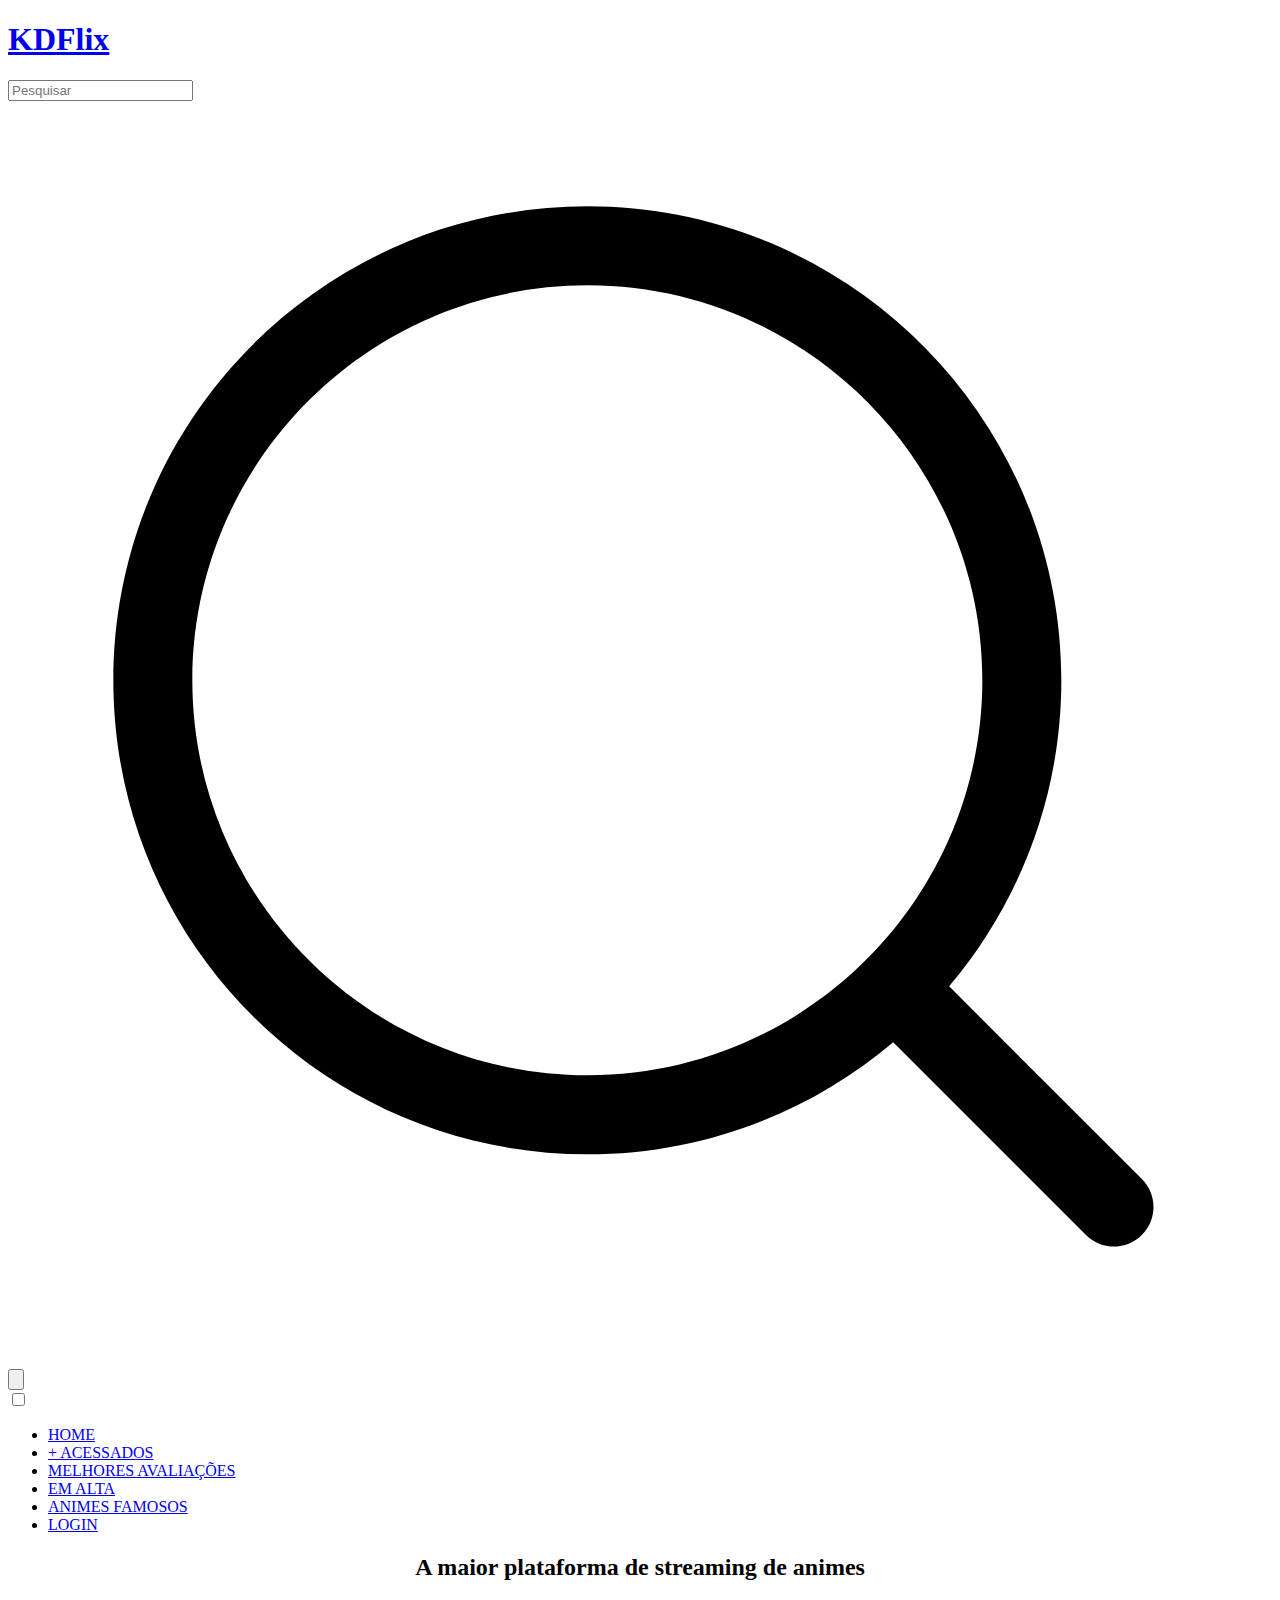
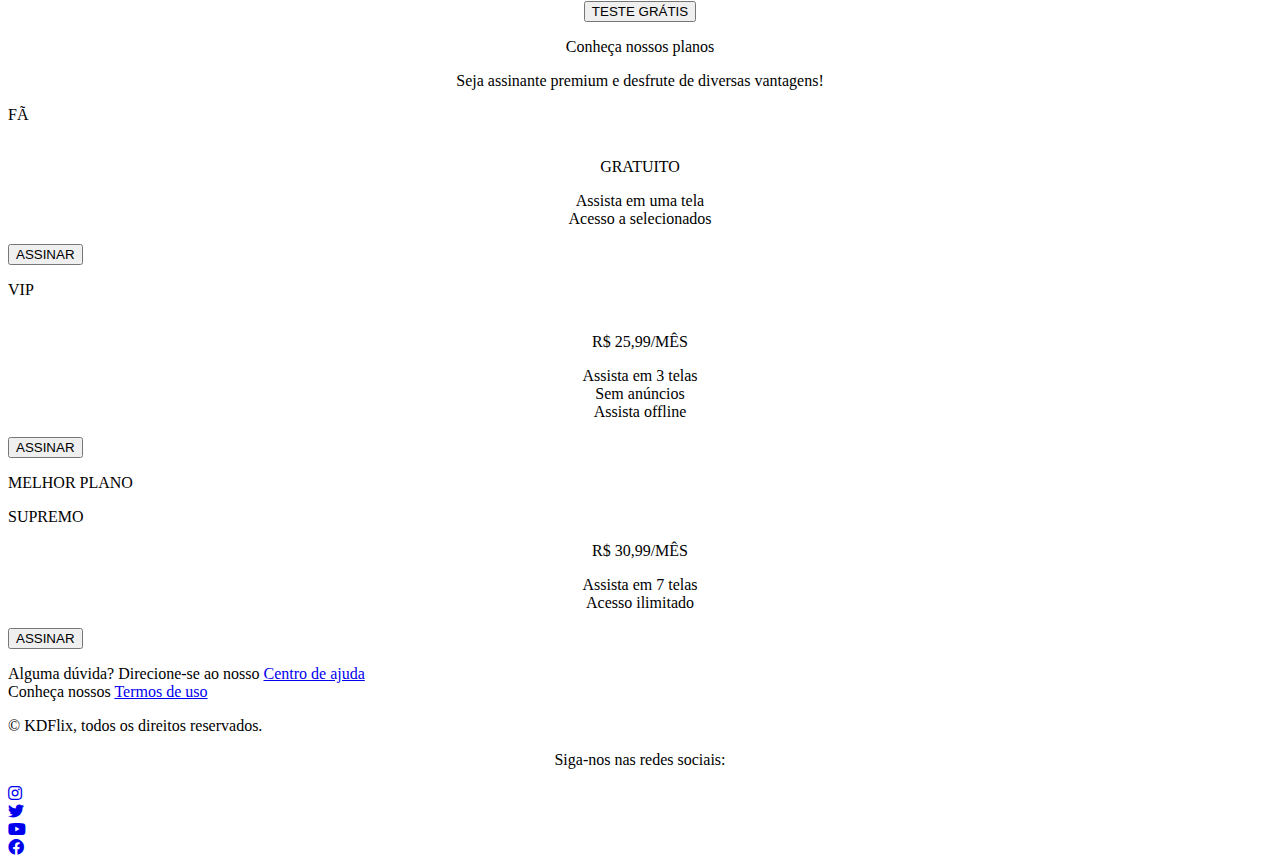
==== index.html @ 0beda807 "Add files via upload" ====
<!DOCTYPE html>
<html lang="pt-BR">
  <head>
    <meta charset="UTF-8" />
    <meta name="viewport" content="width=device-width, initial-scale=1.0" />
    <title>KDFlix</title>
    <link rel="shortcut icon" href="imgs/logotab.png" type="image/x-icon" />
    <link rel="stylesheet" href="styles/style.css" media="all" />
    <link rel="stylesheet" href="styles/media-query.css" />
    <link rel="stylesheet" href="https://cdnjs.cloudflare.com/ajax/libs/font-awesome/6.0.0-beta3/css/all.min.css">
  </head>
  <body>
    <section class="content-pr">
    <header>
      <a href="index.html"><h1 class="logo">KDFlix</h1></a>
      <form class="form">
        <label for="search">
            <input class="input" type="text" required="" placeholder="Pesquisar" id="search">
            <div class="fancy-bg"></div>
            <div class="search">
                <svg viewBox="0 0 24 24" aria-hidden="true" class="r-14j79pv r-4qtqp9 r-yyyyoo r-1xvli5t r-dnmrzs r-4wgw6l r-f727ji r-bnwqim r-1plcrui r-lrvibr">
                    <g>
                        <path d="M21.53 20.47l-3.66-3.66C19.195 15.24 20 13.214 20 11c0-4.97-4.03-9-9-9s-9 4.03-9 9 4.03 9 9 9c2.215 0 4.24-.804 5.808-2.13l3.66 3.66c.147.146.34.22.53.22s.385-.073.53-.22c.295-.293.295-.767.002-1.06zM3.5 11c0-4.135 3.365-7.5 7.5-7.5s7.5 3.365 7.5 7.5-3.365 7.5-7.5 7.5-7.5-3.365-7.5-7.5z"></path>
                    </g>
                </svg>
            </div>
            <button class="close-btn" type="reset">
                <svg xmlns="http://www.w3.org/2000/svg" class="h-5 w-5" viewBox="0 0 20 20" fill="currentColor">
                    <path fill-rule="evenodd" d="M4.293 4.293a1 1 0 011.414 0L10 8.586l4.293-4.293a1 1 0 111.414 1.414L11.414 10l4.293 4.293a1 1 0 01-1.414 1.414L10 11.414l-4.293 4.293a1 1 0 01-1.414-1.414L8.586 10 4.293 5.707a1 1 0 010-1.414z" clip-rule="evenodd"></path>
                </svg>
            </button>
        </label>
    </form>
      <input type="checkbox" id="menu-toggle" class="menu-toggle">
      <label for="menu-toggle" class="burger">
        <span></span>
        <span></span>
        <span></span>
      </label>
      <nav class="menu">
        <ul>
          <li><a href="index.html">HOME</a></li>
          <li><a href="explorar.html">+ ACESSADOS</a></li>
          <li><a href="explorar.html">MELHORES AVALIAÇÕES</a></li>
          <li><a href="explorar.html">EM ALTA</a></li>
          <li><a href="explorar.html">ANIMES FAMOSOS</a></li>
          <li><a href="login.html">LOGIN</a></li>
        </ul>
      </nav>
    </header>

    <div class="content-pr2 content-hidden">
      <div class="content-pr-txt-btn">
        <center>
          <h2>A maior plataforma de streaming de animes</h2>
          <a href="login.html"><button class="btn" id="assineja">TESTE GRÁTIS</button></a>
      </center>
        </div>
    </div>
    </section>
    <section class="planos">
      <div class="texto-cseja">
        <center>
        <p id="conheca">Conheça nossos planos</p>
         <p id="txt-seja">Seja assinante premium e desfrute de diversas vantagens!</p>
        </center>
        </div>
        <div class="paineis">
          <div class="painel">
              <div class="container">
              <div class="painel-tipo"><p>FÃ</p></div>
              
              <center><p class="valor-plano"><br>GRATUITO</p>
              <p class="txt-infos">Assista em uma tela <br>
                  Acesso a selecionados</p></center>
          </div>
              <div class="assinar-plano-div">
          <a href="login.html"><button class="assinar-plano">ASSINAR</button></a>
              </div>
          </div>
  
          <div class="painel">
              <div class="container">
              <div class="painel-tipo"><p>VIP</p></div>
              <center>
              <p class="valor-plano"><br>R$ 25,99/MÊS</p>
              <p class="txt-infos">Assista em 3 telas <br>
                  Sem anúncios <br>Assista offline</p></center>
          </div>
              <div class="assinar-plano-div">
          <a href="login.html"><button class="assinar-plano">ASSINAR</button></a>
              </div>
          </div>
  
          <div class="painel-melhor">
              <div class="retang-melhor">
                  <p id="txtsup">MELHOR PLANO</p>
              </div>
              <div class="container">
              <div class="painel-tipo-sup"><p id="txtsup2">SUPREMO</p></div>
            <center>
              <p class="valor-plano" id="txtsupinfo">R$ 30,99/MÊS</p>
              <p class="txt-infos" id="txtsupinfo">Assista em 7 telas <br>
                  Acesso ilimitado</p></center>
          </div>
              <div class="assinar-plano-div">
          <a href="login.html"><button class="assinar-plano">ASSINAR</button></a>
              </div>
          </div>
          
      </div>
  </div>
  <div class="suporte">
    <p class="txt-suporte">Alguma dúvida? Direcione-se ao nosso <a href="Chelp.html">Centro de ajuda</a><br>Conheça nossos <a href="TUso.html">Termos de uso</a></p>
</div>
    </section>
    <footer>
      <p class="copyright">© KDFlix, todos os direitos reservados.</p>
      <center><p>Siga-nos nas redes sociais:</p></center>
      <div class="redes" >
        <a href="https://instagram.com">
      <div class="icon"id="ig">
        <i class="fab fa-instagram"></i>
      </div></a>
      <a href="https://twitter.com">
      <div class="icon" id="tt">
        <i class="fab fa-twitter"></i>
      </div></a>
      <a href="https://youtube.com">
      <div class="icon" id="yt">
        <i class="fab fa-youtube"></i>
      </div></a>
      <a href="https://facebook.com">
      <div class="icon" id="fb">
        <i class="fab fa-facebook"></i>
      </div></a>
    </div>
  </footer>
  <script src="script.js"></script>
  </body>
</html>
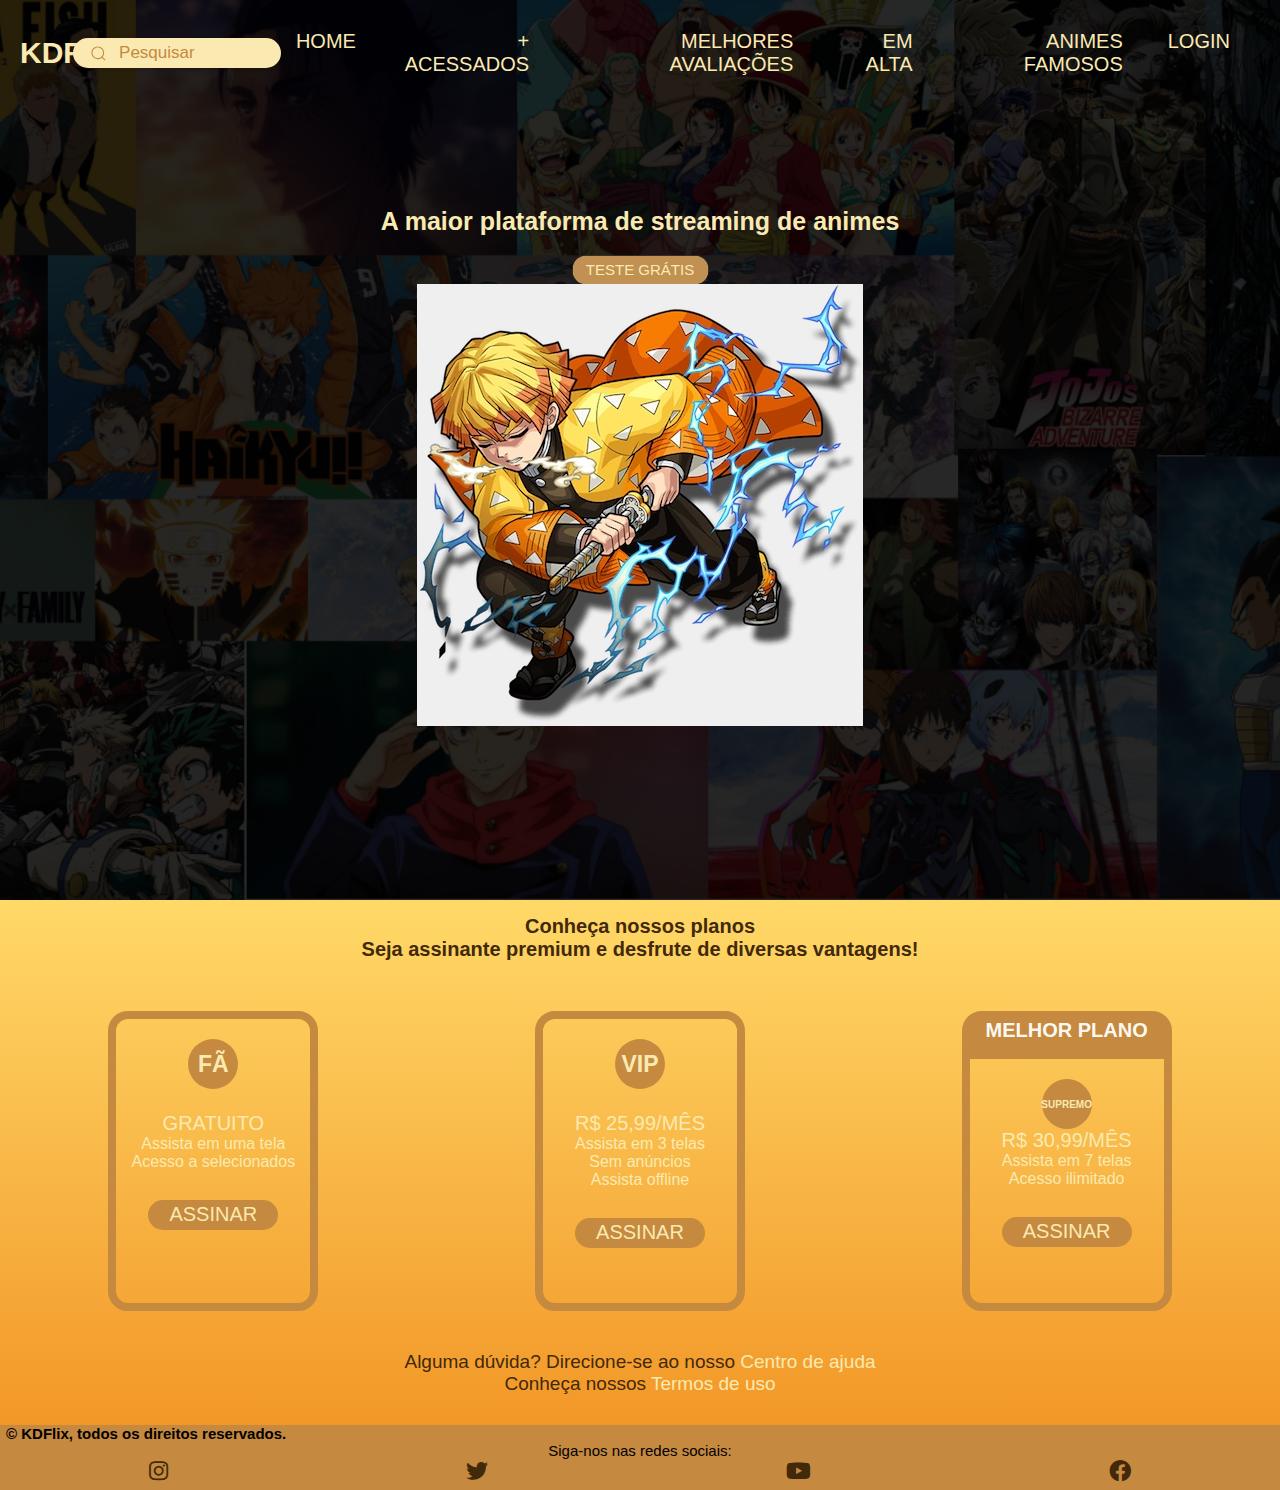
==== commit e7a8dced: "Update index.html" ====
--- a/index.html
+++ b/index.html
@@ -56,6 +56,7 @@
           <a href="login.html"><button class="btn" id="assineja">TESTE GRÁTIS</button></a>
       </center>
         </div>
+        <div class="img-zenitsu"><button class="btn-zenitsu"><img id="img-zenitsu" src="imgs/zenitsu.png" alt=""></button></div>
     </div>
     </section>
     <section class="planos">
--- a/styles/style.css
+++ b/styles/style.css
@@ -0,0 +1,475 @@
+@import url('https://fonts.cdnfonts.com/css/luna-sans');
+
+* {
+    margin: 0;
+    padding: 0;
+    font-size: 100%;
+    border: none;
+    outline: none;
+    font-family: 'Luna Sans', sans-serif;
+    box-sizing: border-box;
+}
+
+header{
+    background: transparent;
+}
+
+/*conteúdo com fundo de anime, texto e botao de assinar*/
+.content-pr{
+    width: 100%;
+    height: 100vh;
+    background-image: url("../imgs/backgroundmobile.png");
+    background-repeat: no-repeat;
+    background-size: cover;
+    background-position: center;
+}
+
+.content-pr2{
+    display: flex;
+    flex-direction: column;
+    justify-content: center;
+    align-items: center;
+    height: 60vh;
+}
+
+.content-pr-txt-btn h2{
+    margin-bottom: 20px;
+}
+
+.content-pr-txt-btn button{
+    margin-top: 10px;
+}
+
+.btn{
+    border: none;
+    background-color: #C19053;
+    color: #FAEAB1;
+    text-align: center;
+    text-decoration: none;
+    font-size: 15px;
+    border-radius: 10px;
+    width: 135px;
+    height: 29px;
+    transform: all 2s esase;
+    transition-duration: .3s;
+    box-shadow: 0px 0px 1px;
+
+}
+
+.btn:hover{
+  transform: translateY(-10px);
+  box-shadow: 0px 7px 1px #42290a;
+  border: 1px solid #42290a;
+}
+
+button:active {
+    transform: translateY(10px);
+    box-shadow: 0px 0px 1px;
+  }
+
+  .content-pr h2 {
+    text-align: center;
+    color: #FAEAB1;
+    font-size: 23px;
+    margin-left: 5px;
+    margin-right: 5px;
+}
+
+.planos{
+    height: auto;
+    padding-bottom: 30px;
+    background: linear-gradient(to bottom, #ffd968, #F29727 );
+    background-size: cover;
+}
+
+.texto-cseja{
+    padding-top: 15px;
+    color: #42290a;
+    font-weight: 580;
+}
+
+.paineis{
+    padding-top: 50px;
+}
+
+.painel{
+margin-bottom: 40px;
+margin-left: auto;
+margin-right: auto;
+width: 210px;
+height: 300px;
+border: solid 8px #C58940;
+border-radius: 20px;
+display: flex;
+flex-direction: column;
+align-items: center;
+color: #42290a;
+}
+
+.painel-tipo{
+    margin-left: auto;
+    margin-right: auto;
+    width: 50px;
+    height: 50px;
+    border-radius: 50px;
+    margin-top: 20px;
+    background-color: #C58940;
+    display: flex;
+    align-items: center;
+    justify-content: center;
+    text-align: center;
+    font-size: 23px;
+    font-weight: bold;
+    color: #FAEAB1;
+}
+
+.painel-tipo-sup{
+    margin-left: auto;
+    margin-right: auto;
+    width: 50px;
+    height: 50px;
+    border-radius: 50px;
+    margin-top: 20px;
+    border: solid 1px #C58940;
+    background-color: #C58940;
+    display: flex;
+    align-items: center;
+    justify-content: center;
+    text-align: center;
+    font-size: 10px;
+    font-weight: bold;
+    color: #FAEAB1;
+}
+
+.painel-melhor{
+    margin-bottom: 40px;
+    margin-left: auto;
+    margin-right: auto;
+    width: 210px;
+    height: 300px;
+    border: solid 8px #C58940;
+    border-radius: 20px;
+    display: flex;
+    flex-direction: column;
+    align-items: center;
+}
+
+.retang-melhor{
+    width: 200px;
+    height: 40px;
+    background-color: #C58940;
+    text-align: center;
+    font-weight: 800;
+    font-size: 20px;
+    color: #FAF8F1;
+}
+
+.valor-plano{
+    font-size: 20px;
+    color: #FAEAB1;
+}
+
+.txt-infos{
+    color: #FAEAB1;
+}
+
+
+.assinar-plano{
+    padding: 15px 30px;
+    border: none;
+    background-color: #C58940;
+    color: #FAEAB1;
+    text-align: center;
+    text-decoration: none;
+    font-size: 20px;
+    border-radius: 18px;
+    width: 130px;
+    height: 26px;
+    margin-top: 8%;
+    display: flex;
+    align-items: center;
+    justify-content: center;
+    margin-top: 22%;
+}
+
+.assinar-plano:hover{
+    transform: translateY(-10px);
+    box-shadow: 0px 7px 1px #42290a;
+    border: 1px solid #42290a;
+  }
+
+  .txt-suporte{
+    font-size: 18px;
+    color: #42290a;
+    text-align: center;
+}
+
+.suporte a{
+    color: #FAEAB1;
+}
+
+.suporte{
+    margin-bottom: auto;
+}
+  
+
+
+/*
+.content-pr-txt-btn{
+    display: flex;
+    flex-direction: column;
+    justify-content: center;
+    height: 100vh;
+    align-items: center;
+}*/
+
+
+a {
+    text-decoration: none;
+}
+
+
+  
+  .logo {
+    color: #FAEAB1;
+    margin-right: 20px; /* Adicione espaço à direita da logo */
+    font-size: 24px;
+  }
+  
+  .menu-toggle {
+    display: none;
+  }
+  
+  .burger {
+    cursor: pointer;
+    display: block;
+    width: 30px;
+    height: 25px;
+    position: relative;
+  }
+  
+  .burger span {
+    display: block;
+    position: absolute;
+    height: 3px;
+    width: 100%;
+    background: #FAEAB1;
+    border-radius: 9px;
+    opacity: 1;
+    left: 0;
+    transition: .25s ease-in-out;
+  }
+  
+  .burger span:nth-of-type(1) {
+    top: 0px;
+    transform-origin: left center;
+  }
+  
+  .burger span:nth-of-type(2) {
+    top: 50%;
+    transform: translateY(-50%);
+    transform-origin: left center;
+  }
+  
+  .burger span:nth-of-type(3) {
+    top: 100%;
+    transform-origin: left center;
+    transform: translateY(-100%);
+  }
+  
+  
+
+  .menu li a{
+    color: #FAEAB1;
+  }
+  
+  .menu a {
+    color: #ffffff;
+    text-decoration: none;
+  }
+  .menu li a:hover {
+    border: 2px solid #FAEAB1;
+}
+  
+  /* Mostrar o menu ao clicar no botão "hambúrguer" */
+  .menu-toggle:checked + .burger span:nth-of-type(1) {
+    top: 50%;
+    transform: rotate(45deg);
+  }
+  
+  .menu-toggle:checked + .burger span:nth-of-type(2) {
+    opacity: 0;
+  }
+  
+  .menu-toggle:checked + .burger span:nth-of-type(3) {
+    top: 50%;
+    transform: rotate(-45deg);
+  }
+  
+  /* Exibir o menu quando o botão "hambúrguer" estiver marcado */
+  .menu-toggle:checked ~ .menu {
+    display: block;
+  }
+
+  .menu-toggle:checked ~ .content-pr2 {
+    display: none; /* Ocultar o conteúdo quando o menu estiver visível */
+  }
+
+.form {
+    --input-text-color: #FAF8F1;
+    --input-bg-color: #FAEAB1;
+    --focus-input-bg-color: transparent;
+    --text-color: #C58940;
+    --active-color: #FAEAB1;
+    --width-of-input: 180px;
+    --inline-padding-of-input: 1.2em;
+    --gap: 0.9rem;
+    margin-left: -5%;
+  }
+  /* form style */
+  .form {
+    font-size: 0.9rem;
+    display: flex;
+    gap: 0.5rem;
+    align-items: center;
+    width: var(--width-of-input);
+    position: relative;
+    isolation: isolate;
+  }
+  /* a fancy bg for showing background and border when focus. */
+  .fancy-bg {
+    position: absolute;
+    width: 100%;
+    inset: 0;
+    background: var(--input-bg-color);
+    border-radius: 30px;
+    height: 100%;
+    z-index: -1;
+    pointer-events: none;
+    box-shadow: rgba(0, 0, 0, 0.16) 0px 1px 4px;
+  }
+  /* label styling */
+  label {
+    width: 100%;
+    padding: 0.8em;
+    height: 40px;
+    padding-inline: var(--inline-padding-of-input);
+    display: flex;
+    align-items: center;
+  }
+  
+  .search,.close-btn {
+    position: absolute;
+  }
+  /* styling search-icon */
+  .search {
+    fill: var(--text-color);
+    left: var(--inline-padding-of-input);
+  }
+  /* svg -- size */
+  svg {
+    width: 17px;
+    display: block;
+  }
+  /* styling of close button */
+  .close-btn {
+    border: none;
+    right: var(--inline-padding-of-input);
+    box-sizing: border-box;
+    display: flex;
+    align-items: center;
+    justify-content: center;
+    color: #C58940;
+    padding: 0.1em;
+    width: 20px;
+    height: 20px;
+    border-radius: 50%;
+    background: var(--active-color);
+    opacity: 0;
+    visibility: hidden;
+  }
+  /* styling of input */
+  .input {
+    color: var(--input-text-color);
+    width: 100%;
+    margin-inline: min(2em,calc(var(--inline-padding-of-input) + var(--gap)));
+    background: none;
+    border: none;
+  }
+  
+  .input:focus {
+    outline: none;
+  }
+  
+  .input::placeholder {
+    color: var(--text-color)
+  }
+  /* input background change in focus */
+  .input:focus ~ .fancy-bg {
+    border: 1px solid var(--active-color);
+    background: var(--focus-input-bg-color);
+  }
+  /* search icon color change in focus */
+  .input:focus ~ .search {
+    fill: var(--active-color);
+  }
+  /* showing close button when typing */
+  .input:valid ~ .close-btn {
+    opacity: 1;
+    visibility: visible;
+  }
+  /* this is for the default background in input,when selecting autofill options -- you can remove this code if you do not want to override the browser style.  */
+  input:-webkit-autofill,
+  input:-webkit-autofill:hover,
+  input:-webkit-autofill:focus,
+  input:-webkit-autofill:active {
+    -webkit-transition: "color 9999s ease-out, background-color 9999s ease-out";
+    -webkit-transition-delay: 9999s;
+  }
+
+
+  .icon {
+    font-size: 18px; /* Tamanho do ícone */
+    color: #42290a; /* Cor do ícone (vermelho) */
+    
+  }
+
+  .redes{
+    display: flex;
+    flex-direction: row;
+    justify-content: space-around;
+    padding-bottom: 5px;
+  }
+
+  footer{
+    background-color: #C58940;
+    height: auto;
+  }
+
+  footer p{
+    font-size: 11px;
+  }
+
+  .copyright{
+    margin-left: 6px;
+    font-weight: 600;
+  }
+
+  #ig:hover{
+    color: blueviolet;
+  }
+
+  #tt:hover{
+    color: blue;
+  }
+
+  #yt:hover{
+    color: red;
+  }
+
+  #fb:hover{
+    color: blue;
+  }
+  .hidden {
+    display: none;
+  }--- a/styles/media-query.css
+++ b/styles/media-query.css
@@ -0,0 +1,288 @@
+/* smartphones*/
+@media screen and (min-width: 280px) {
+    .form {
+        --width-of-input: 130px;
+      }
+      .input::placeholder {
+        font-size: 10px;
+      }
+      .content-pr-txt-btn h2{
+        margin-bottom: 10px;
+    }
+    .btn{
+        font-size: 13px;
+        border-radius: 12px;
+        width: 100px;
+        height: 26px;
+    
+    }
+    header {
+        background-color: transparent;
+        padding: 20px;
+        display: flex;
+        align-items: center;
+        justify-content: space-between;
+      }
+
+    .content-pr h2 {
+        font-size: 20px;
+    }
+    .texto-cseja{
+        font-size: 15px;
+        margin-left: 5px;
+        margin-right: 5px;
+    }
+
+    .valor-plano{
+    font-size: 20px;
+    color: #FAEAB1;
+}
+
+.txt-infos{
+    color: #FAEAB1;
+    font-size: 16px;
+}
+
+.txt-suporte{
+    font-size: 15px;
+}
+
+.menu {
+    display: none;
+    position: absolute;
+    top: 35%;
+    left: 0;
+    background: transparent;
+    padding: 20px;
+    width: 100%;
+    text-align: center;
+  }
+  
+  .menu ul {
+    list-style: none;
+    padding: 0;
+  }
+  
+  .menu li {
+    margin: 10px 0;
+    font-size: 20px;
+  }
+}
+
+@media screen and (min-width: 320px) {
+    .form {
+        --width-of-input: 145px;
+      }
+      .input::placeholder {
+        font-size: 14px;
+      }
+      .btn{
+        font-size: 15px;
+        border-radius: 13px;
+        width: 135px;
+        height: 28px;
+    
+    }
+
+    .content-pr h2 {
+        font-size: 22px;
+    }
+
+    .texto-cseja{
+        font-size: 17px;
+    }
+    .valor-plano{
+        font-size: 20px;
+        color: #FAEAB1;
+    }
+    
+    .txt-infos{
+        color: #FAEAB1;
+        font-size: 16px;
+    }
+    .txt-suporte{
+        font-size: 17px;
+    }
+
+    .icon {
+        font-size: 18px; /* Tamanho do ícone */
+        color: #42290a; /* Cor do ícone (vermelho) */
+        
+      }
+    
+    
+      footer p{
+        font-size: 12px;
+      }
+    
+    
+}
+
+@media screen and (min-width: 400px) and (max-width: 479px) {
+    .form {
+        --width-of-input: 180px;
+      }
+      .input::placeholder {
+        font-size: 16px;
+      }
+
+      .content-pr h2 {
+        font-size: 24px;
+    }
+    .content-pr-txt-btn h2{
+        margin-bottom: 20px;
+    }
+    .btn{
+        font-size: 16px;
+        border-radius: 14px;
+        width: 145px;
+        height: 30px;
+    
+    }
+    .texto-cseja{
+        font-size: 19px;
+    }
+
+    .painel{
+        width: 225px;
+        height: 302px;
+        }
+
+        .painel-melhor{
+            width: 225px;
+            height: 302px;
+            }
+    .retang-melhor{
+        width: 219px;
+        height: 45px;
+    }
+    .painel-tipo-sup{
+        width: 60px;
+        height: 60px;
+        font-size: 12px;
+    }
+    .painel-tipo{
+        width: 60px;
+        height: 60px;
+        font-size: 26px;
+    }
+    .txt-suporte{
+        font-size: 18px;
+    }
+    .icon {
+        font-size: 19px; /* Tamanho do ícone */
+        color: #42290a; /* Cor do ícone (vermelho) */
+        
+      }
+    
+    
+      footer p{
+        font-size: 13px;
+      }
+    
+}
+
+@media screen and (min-width: 480px) {
+    .form {
+        --width-of-input: 200px;
+      }
+      .input::placeholder {
+        font-size: 17px;
+      }
+
+      .content-pr h2 {
+        font-size: 25px;
+    }
+
+    .texto-cseja{
+        font-size: 20px;
+    }
+    .txt-suporte{
+        font-size: 19px;
+    }
+    .icon {
+        font-size: 20px; /* Tamanho do ícone */
+        color: #42290a; /* Cor do ícone (vermelho) */
+        
+      }
+    
+    
+      footer p{
+        font-size: 14px;
+      }
+      }
+
+
+/*tablets*/
+@media screen and (min-width:768px) {
+    .form {
+        --width-of-input: 220px;
+        height: 30px;
+      }
+      .content-pr{
+        background-image: url("../imgs/background.png");
+    }
+    .content-pr2{
+        height: 80vh;
+    }
+
+    .paineis{
+        display: flex;
+        flex-direction: row;
+    }
+    .icon {
+        font-size: 22px; /* Tamanho do ícone */
+        color: #42290a; /* Cor do ícone (vermelho) */
+        
+      }
+    
+    
+      footer p{
+        font-size: 15px;
+      }
+   
+
+}
+
+/*tablets e desktops*/
+@media screen and (min-width:960px) {
+    .burger{
+        display: none;
+       }
+    
+       header{
+        display: flex;
+        align-items: center;
+        justify-content: space-between;
+       }
+       .menu {
+        display: block !important;
+        top: 0;
+        left: 0;
+        position: relative;
+        background: none;
+        padding: 0;
+        text-align: right;
+        display: flex;
+        width: auto;
+        
+      }
+      .menu ul{
+        display: flex;
+        flex-direction: row;        
+      }
+      .menu ul li{
+        margin-left: 15px;
+        margin-right: 30px;
+      }
+      
+    .logo{
+        font-size: 30px;
+    }
+
+}
+
+@media screen and (min-width:1200px) {
+   
+
+}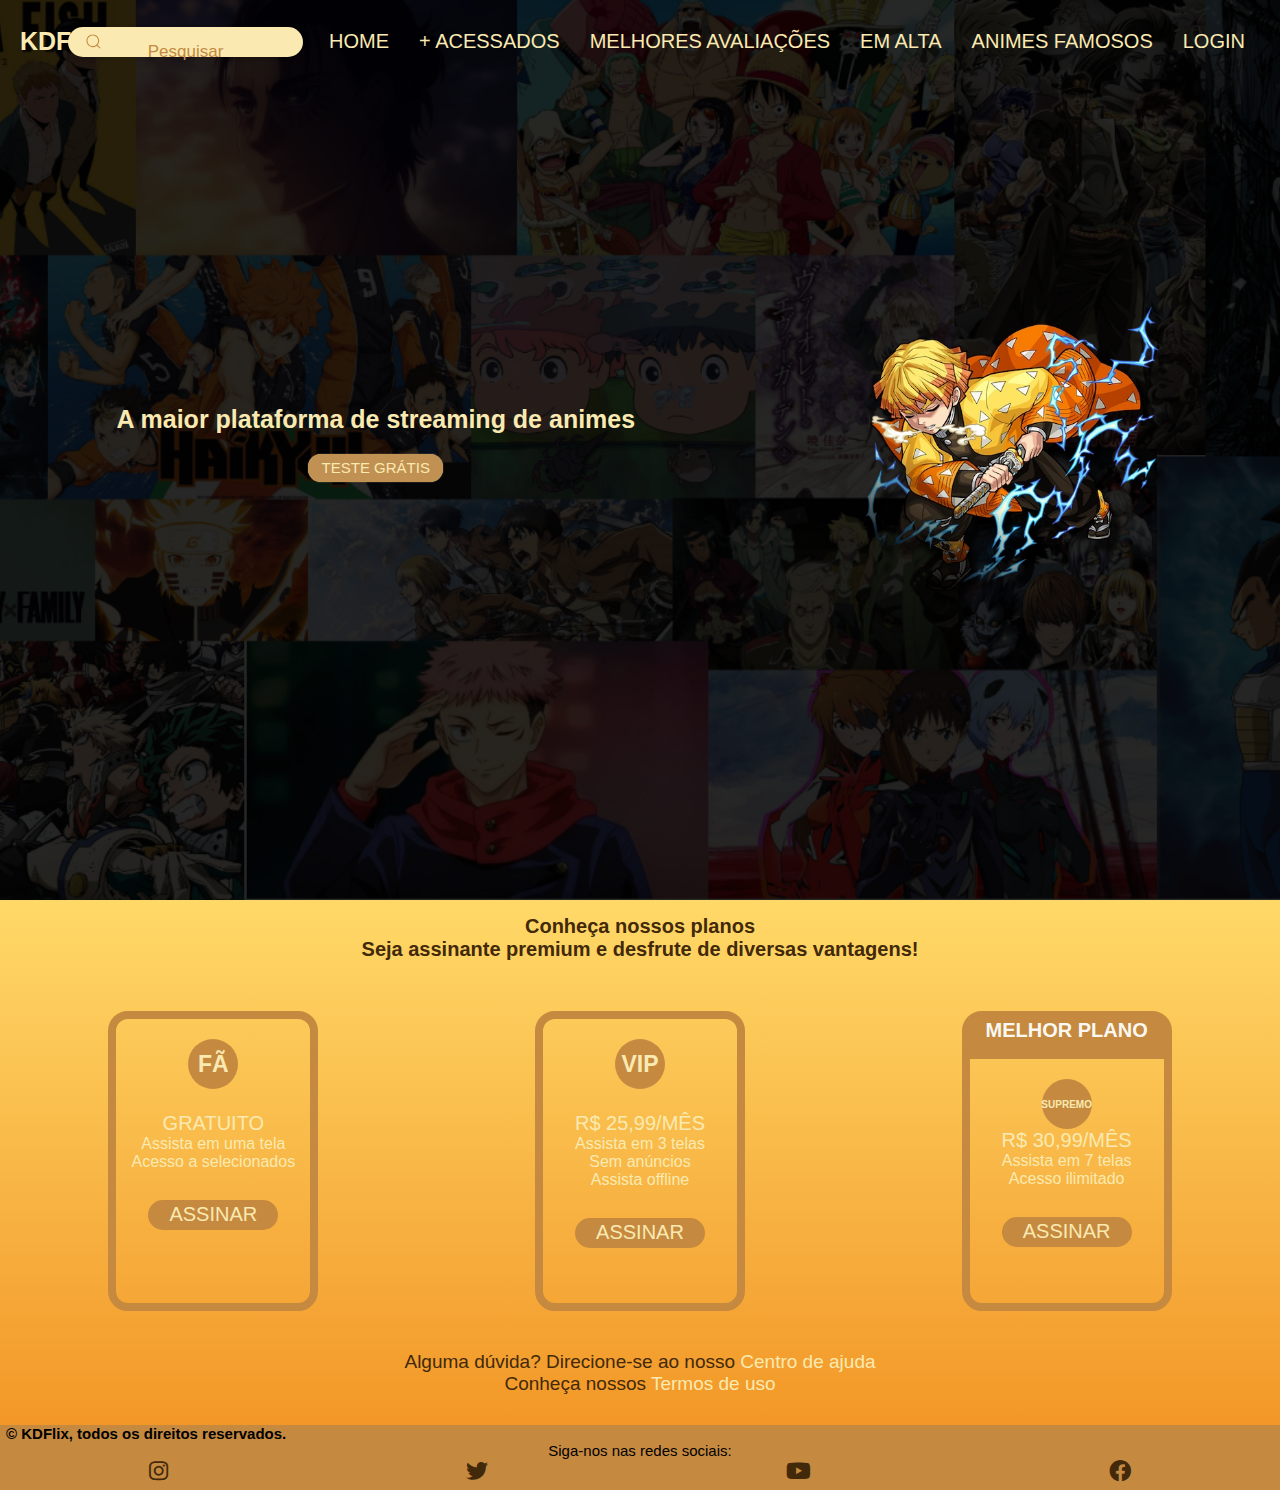
==== commit e853df4a: "Add files via upload" ====
--- a/index.html
+++ b/index.html
@@ -140,3 +140,5 @@
   <script src="script.js"></script>
   </body>
 </html>
+
+<a href="linkdosite"><img src="" alt=""></a>
--- a/styles/style.css
+++ b/styles/style.css
@@ -24,12 +24,16 @@
     background-position: center;
 }
 
+.login-body{
+  background-color: black;
+}
+
 .content-pr2{
     display: flex;
     flex-direction: column;
     justify-content: center;
     align-items: center;
-    height: 60vh;
+    height: 90vh;
 }
 
 .content-pr-txt-btn h2{
@@ -67,7 +71,7 @@
     box-shadow: 0px 0px 1px;
   }
 
-  .content-pr h2 {
+  h2 {
     text-align: center;
     color: #FAEAB1;
     font-size: 23px;
@@ -472,4 +476,193 @@
   }
   .hidden {
     display: none;
+  }
+
+  .img-zenitsu{
+    text-align: center;
+    margin-top: 30px;
+  }
+
+  .img-zenitsu button{
+    background-color: transparent;
+    border-radius: 50%;
+  }
+
+  .btn-zenitsu:hover {
+    background-color: #ffdc72cb;
+    box-shadow: 0 0 5px #ffd968bd,
+                0 0 25px   #ffd968bd,
+                0 0 50px   #ffd968bd,
+                0 0 100px   #ffd968bd;
+  }
+
+  #entrar{
+    color: #ffd968;
+    font-size: 21px;
+    text-align: center;
+  }
+  .retang-login{
+    border: solid 2px white;
+    border-radius: 15px;
+    height: 278px;
+    width: 200px;
+    position: absolute;
+    top: 50%;
+    left: 50%;
+    transform: translate(-50%, -50%);
+  }
+  .retang2-login{
+    height: 237px;
+    width: 200px;
+    background-color: #ffd968;
+    border-radius: 15px;
+    position: relative;
+    top: 48%;
+    left: 50%;
+    transform: translate(-50%, -50%);
+    text-align: center;
+  }
+  .usuario{
+    position: absolute;
+    top: 10%;
+    left: 50%;
+    transform: translate(-50%, -50%);
+    height: 25.18px;
+    width: 168px;
+    background-color: white;
+    border-radius: 25px;
+  }
+
+
+  .senha{
+    position: absolute;
+    top: 30%;
+    left: 50%;
+    transform: translate(-50%, -50%);
+    height: 25.18px;
+    background-color: white;
+    border-radius: 25px;
+  }
+
+  #cadastro{
+    height: 25.18px;
+    margin-top: 15%;
+    position: absolute;
+    top: 90%;
+    left: 50%;
+    transform: translate(-50%, -50%);
+    width: 168px;
+    color: white;
+    background-color: #C19053;
+    border-radius: 25px;
+  }
+  .retang2-login button{
+    position: absolute;
+    top: 45%;
+    left: 7%;
+    height: 25.18px;
+    width: 168px;
+    background-color: white;
+    border-radius: 25px;
+  }
+
+  .retang2-login button::placeholder{
+    text-align: center;
+  }
+
+  .retang2-login p{
+    margin-left: 20%;
+    position: absolute;
+    top: 60%;
+    
+  }
+
+  .retang-google{
+    height: 25.18px;
+    width: 168px;
+    background-color: white;
+    border-radius: 25px;
+    display: flex;
+    flex-direction: row;
+    justify-content: space-around;
+    position: absolute;
+    top: 80%;
+   left: 7%;
+   align-items: center;
+  }
+
+  input{
+    margin-top: 20px;
+    width: 80%;
+    border-radius: 20px;
+    background-color: #C19053;
+    color: white;
+    text-align: center
+  }
+
+  label{
+    color: #FAF8F1;
+  }
+
+  input::placeholder{
+   text-align: center;
+    color: white;
+  }
+
+  .inputs{
+    top: 10%;
+    position: absolute
+  }
+
+  .retang-cadastro{
+    border: solid 2px white;
+    border-radius: 15px;
+    height: 410px;
+    width: 200px;
+    position: absolute;
+    top: 50%;
+    left: 50%;
+    transform: translate(-50%, -50%);
+  }
+
+  .retang2-cadastro{
+    height: 367px;
+    width: 200px;
+    background-color: #ffd968;
+    border-radius: 15px;
+    position: relative;
+    top: 48%;
+    left: 50%;
+    transform: translate(-50%, -50%);
+    text-align: center;
+  }
+
+  .retang-google-cadastro{
+    height: 25.18px;
+    width: 168px;
+    background-color: white;
+    border-radius: 25px;
+    display: flex;
+    flex-direction: row;
+    justify-content: space-around;
+    position: absolute;
+    top: 88%;
+   left: 7%;
+   align-items: center;
+  }
+
+  .area-body{
+    background-color: black;
+  }
+
+  .wrapper {
+    display: grid;
+    grid-template-rows: auto 1fr auto; /* Header, Main content, Footer */
+    min-height: 100vh;
+  }
+
+  .footer {
+    text-align: center;
+    padding: 1rem;
+    height: 90px;
   }--- a/styles/media-query.css
+++ b/styles/media-query.css
@@ -67,6 +67,10 @@
     margin: 10px 0;
     font-size: 20px;
   }
+
+  #img-zenitsu{
+    max-height: 170px;
+  }
 }
 
 @media screen and (min-width: 320px) {
@@ -114,7 +118,9 @@
       footer p{
         font-size: 12px;
       }
-    
+      #img-zenitsu{
+        max-height: 189px;
+      }
     
 }
 
@@ -179,6 +185,84 @@
       footer p{
         font-size: 13px;
       }
+
+      #img-zenitsu{
+        max-height: 200px;
+      }
+
+      .retang-cadastro{
+        border: solid 2px white;
+        border-radius: 15px;
+        height: 410px;
+        width: 260px;
+        position: absolute;
+        top: 50%;
+        left: 50%;
+        transform: translate(-50%, -50%);
+      }
+    
+      .retang2-cadastro{
+        height: 367px;
+        width: 260px;
+        background-color: #ffd968;
+        border-radius: 15px;
+        position: relative;
+        top: 48%;
+        left: 50%;
+        transform: translate(-50%, -50%);
+        text-align: center;
+      }
+
+      .retang-google-cadastro{
+        height: 25.18px;
+        width: 80%;
+        background-color: white;
+        border-radius: 25px;
+        display: flex;
+        flex-direction: row;
+        justify-content: space-around;
+        position: absolute;
+        top: 88%;
+       left: 10%;
+       align-items: center;
+      }
+
+      .retang-login{
+        border: solid 2px white;
+        border-radius: 15px;
+        height: 410px;
+        width: 260px;
+        position: absolute;
+        top: 50%;
+        left: 50%;
+        transform: translate(-50%, -50%);
+      }
+    
+      .retang2-login{
+        height: 367px;
+        width: 260px;
+        background-color: #ffd968;
+        border-radius: 15px;
+        position: relative;
+        top: 48%;
+        left: 50%;
+        transform: translate(-50%, -50%);
+        text-align: center;
+      }
+
+      .retang-google{
+        height: 25.18px;
+        width: 80%;
+        background-color: white;
+        border-radius: 25px;
+        display: flex;
+        flex-direction: row;
+        justify-content: space-around;
+        position: absolute;
+        top: 88%;
+       left: 10%;
+       align-items: center;
+      }
     
 }
 
@@ -209,6 +293,83 @@
     
       footer p{
         font-size: 14px;
+      }
+      #img-zenitsu{
+        max-height: 235px;
+      }
+
+      .retang-cadastro{
+        border: solid 2px white;
+        border-radius: 15px;
+        height: 410px;
+        width: 260px;
+        position: absolute;
+        top: 50%;
+        left: 50%;
+        transform: translate(-50%, -50%);
+      }
+    
+      .retang2-cadastro{
+        height: 367px;
+        width: 260px;
+        background-color: #ffd968;
+        border-radius: 15px;
+        position: relative;
+        top: 48%;
+        left: 50%;
+        transform: translate(-50%, -50%);
+        text-align: center;
+      }
+
+      .retang-google-cadastro{
+        height: 25.18px;
+        width: 80%;
+        background-color: white;
+        border-radius: 25px;
+        display: flex;
+        flex-direction: row;
+        justify-content: space-around;
+        position: absolute;
+        top: 88%;
+       left: 10%;
+       align-items: center;
+      }
+
+      .retang-login{
+        border: solid 2px white;
+        border-radius: 15px;
+        height: 410px;
+        width: 260px;
+        position: absolute;
+        top: 50%;
+        left: 50%;
+        transform: translate(-50%, -50%);
+      }
+    
+      .retang2-login{
+        height: 367px;
+        width: 260px;
+        background-color: #ffd968;
+        border-radius: 15px;
+        position: relative;
+        top: 48%;
+        left: 50%;
+        transform: translate(-50%, -50%);
+        text-align: center;
+      }
+
+      .retang-google{
+        height: 25.18px;
+        width: 80%;
+        background-color: white;
+        border-radius: 25px;
+        display: flex;
+        flex-direction: row;
+        justify-content: space-around;
+        position: absolute;
+        top: 88%;
+       left: 10%;
+       align-items: center;
       }
       }
 
@@ -224,6 +385,8 @@
     }
     .content-pr2{
         height: 80vh;
+        flex-direction: row;
+        justify-content: space-around;
     }
 
     .paineis{
@@ -240,7 +403,83 @@
       footer p{
         font-size: 15px;
       }
-   
+      #img-zenitsu{
+        max-height: 246px;
+      }
+
+      .retang-cadastro{
+        border: solid 2px white;
+        border-radius: 15px;
+        height: 410px;
+        width: 380px;
+        position: absolute;
+        top: 50%;
+        left: 50%;
+        transform: translate(-50%, -50%);
+      }
+    
+      .retang2-cadastro{
+        height: 367px;
+        width: 380px;
+        background-color: #ffd968;
+        border-radius: 15px;
+        position: relative;
+        top: 48%;
+        left: 50%;
+        transform: translate(-50%, -50%);
+        text-align: center;
+      }
+
+      .retang-google-cadastro{
+        height: 25.18px;
+        width: 80%;
+        background-color: white;
+        border-radius: 25px;
+        display: flex;
+        flex-direction: row;
+        justify-content: space-around;
+        position: absolute;
+        top: 88%;
+       left: 10%;
+       align-items: center;
+      }
+
+      .retang-login{
+        border: solid 2px white;
+        border-radius: 15px;
+        height: 410px;
+        width: 380px;
+        position: absolute;
+        top: 50%;
+        left: 50%;
+        transform: translate(-50%, -50%);
+      }
+    
+      .retang2-login{
+        height: 367px;
+        width: 380px;
+        background-color: #ffd968;
+        border-radius: 15px;
+        position: relative;
+        top: 48%;
+        left: 50%;
+        transform: translate(-50%, -50%);
+        text-align: center;
+      }
+
+      .retang-google{
+        height: 25.18px;
+        width: 80%;
+        background-color: white;
+        border-radius: 25px;
+        display: flex;
+        flex-direction: row;
+        justify-content: space-around;
+        position: absolute;
+        top: 88%;
+       left: 10%;
+       align-items: center;
+      }
 
 }
 
@@ -272,17 +511,107 @@
         flex-direction: row;        
       }
       .menu ul li{
-        margin-left: 15px;
-        margin-right: 30px;
+        margin-left: 10px;
+        margin-right: 10px;
+        font-size: 16px;
       }
       
     .logo{
-        font-size: 30px;
+        font-size: 25px;
+    }
+    #img-zenitsu{
+      max-height: 300px;
+    }
+    .form {
+      --width-of-input: 180px;
+      height: 30px;
+    }
+
+    .retang-cadastro{
+      border: solid 2px white;
+      border-radius: 15px;
+      height: 410px;
+      width: 380px;
+      position: absolute;
+      top: 50%;
+      left: 50%;
+      transform: translate(-50%, -50%);
+    }
+  
+    .retang2-cadastro{
+      height: 367px;
+      width: 380px;
+      background-color: #ffd968;
+      border-radius: 15px;
+      position: relative;
+      top: 48%;
+      left: 50%;
+      transform: translate(-50%, -50%);
+      text-align: center;
+    }
+
+    .retang-google-cadastro{
+      height: 25.18px;
+      width: 80%;
+      background-color: white;
+      border-radius: 25px;
+      display: flex;
+      flex-direction: row;
+      justify-content: space-around;
+      position: absolute;
+      top: 88%;
+     left: 10%;
+     align-items: center;
+    }
+
+    .retang-login{
+      border: solid 2px white;
+      border-radius: 15px;
+      height: 410px;
+      width: 380px;
+      position: absolute;
+      top: 50%;
+      left: 50%;
+      transform: translate(-50%, -50%);
+    }
+  
+    .retang2-login{
+      height: 367px;
+      width: 380px;
+      background-color: #ffd968;
+      border-radius: 15px;
+      position: relative;
+      top: 48%;
+      left: 50%;
+      transform: translate(-50%, -50%);
+      text-align: center;
+    }
+
+    .retang-google{
+      height: 25.18px;
+      width: 80%;
+      background-color: white;
+      border-radius: 25px;
+      display: flex;
+      flex-direction: row;
+      justify-content: space-around;
+      position: absolute;
+      top: 88%;
+     left: 10%;
+     align-items: center;
     }
 
 }
 
 @media screen and (min-width:1200px) {
-   
+  .menu ul li{
+    margin-left: 15px;
+    margin-right: 15px;
+    font-size: 20px;
+  }
+
+  .form {
+    --width-of-input: 235px;
+  }
 
 }